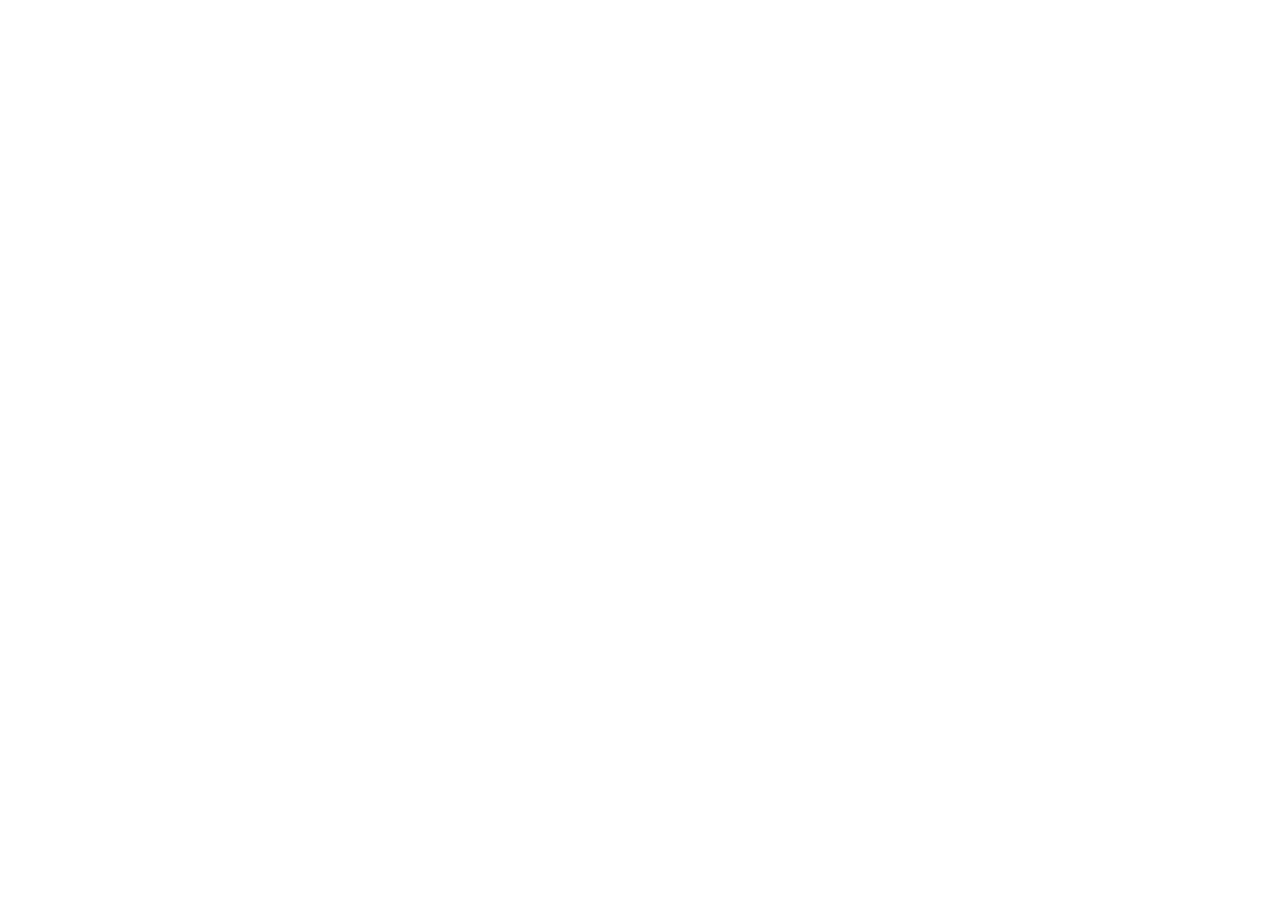
==== Audio.html @ 9462a947 "commit" ====
<!DOCTYPE html>
<html lang="en">
<head>
    <meta charset="UTF-8">
    <meta http-equiv="X-UA-Compatible" content="IE=edge">
    <meta name="viewport" content="width=device-width, initial-scale=1.0">
    <title>Audio CD</title>
    <link rel="stylesheet" href="style.css">
</head>
<body>
    <div style="left: 0; width: 100%; height: 380px; position: relative;"><iframe src="https://open.spotify.com/embed/album/1ON6zUsWnFa7nlo5YbDkoD?utm_source=oembed" style="top: 0; left: 0; width: 100%; height: 100%; position: absolute; border: 0;" allowfullscreen allow="encrypted-media;"></iframe></div>
</body>
</html>
---- style.css ----
*{
    margin:0;
    padding: 0;
}
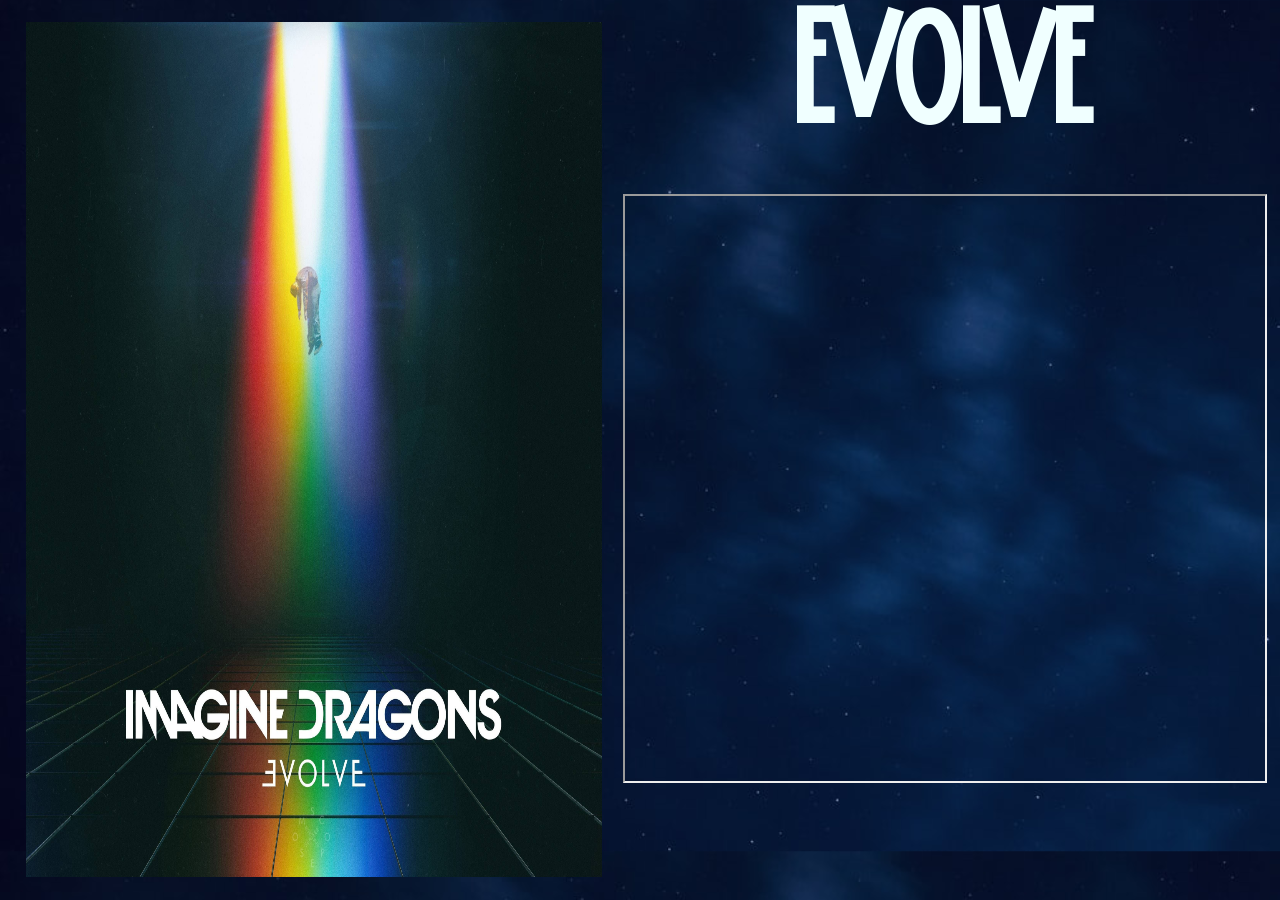
==== commit a1f79416: "commit" ====
--- a/Audio.html
+++ b/Audio.html
@@ -1,5 +1,14 @@
 <!DOCTYPE html>
 <html lang="en">
+<style>
+  @font-face {
+        font-family: LoveCoffee;
+        src: url("./LoveCoffee.ttf");
+    }
+    h1,h2 {
+        font-family: LoveCoffee;
+    }
+</style>
 <head>
     <meta charset="UTF-8">
     <meta http-equiv="X-UA-Compatible" content="IE=edge">
@@ -8,6 +17,8 @@
     <link rel="stylesheet" href="style.css">
 </head>
 <body>
-    <div style="left: 0; width: 100%; height: 380px; position: relative;"><iframe src="https://open.spotify.com/embed/album/1ON6zUsWnFa7nlo5YbDkoD?utm_source=oembed" style="top: 0; left: 0; width: 100%; height: 100%; position: absolute; border: 0;" allowfullscreen allow="encrypted-media;"></iframe></div>
+    <h1>EVOLVE</h1>
+    <img src="cover.jpg" alt="AlbumCover">
+    <iframe src="https://open.spotify.com/embed/album/33pt9HBdGlAbRGBHQgsZsU?utm_source=oembed"allowfullscreen allow="encrypted-media;"></iframe>
 </body>
 </html>
--- a/style.css
+++ b/style.css
@@ -1,4 +1,31 @@
-*{
+* {
     margin:0;
     padding: 0;
+}
+body {
+    background-image: url("back.jpg");
+    background-size: 100% auto;
+}
+h1 {
+    font-size: 1000%;
+    color: azure;
+    text-align: right;
+    margin-bottom: -10.5%;
+    margin-right: 15%;
+}
+img {
+    position:absolute;
+    width: 45%;
+    height: 95%;
+    margin-bottom: 5%;
+    margin-left: 2%;
+}
+
+iframe{
+    position: absolute;
+    right: 1%; 
+    width: 50%; 
+    height: 65%; 
+    margin-top: 13.45%;
+    
 }
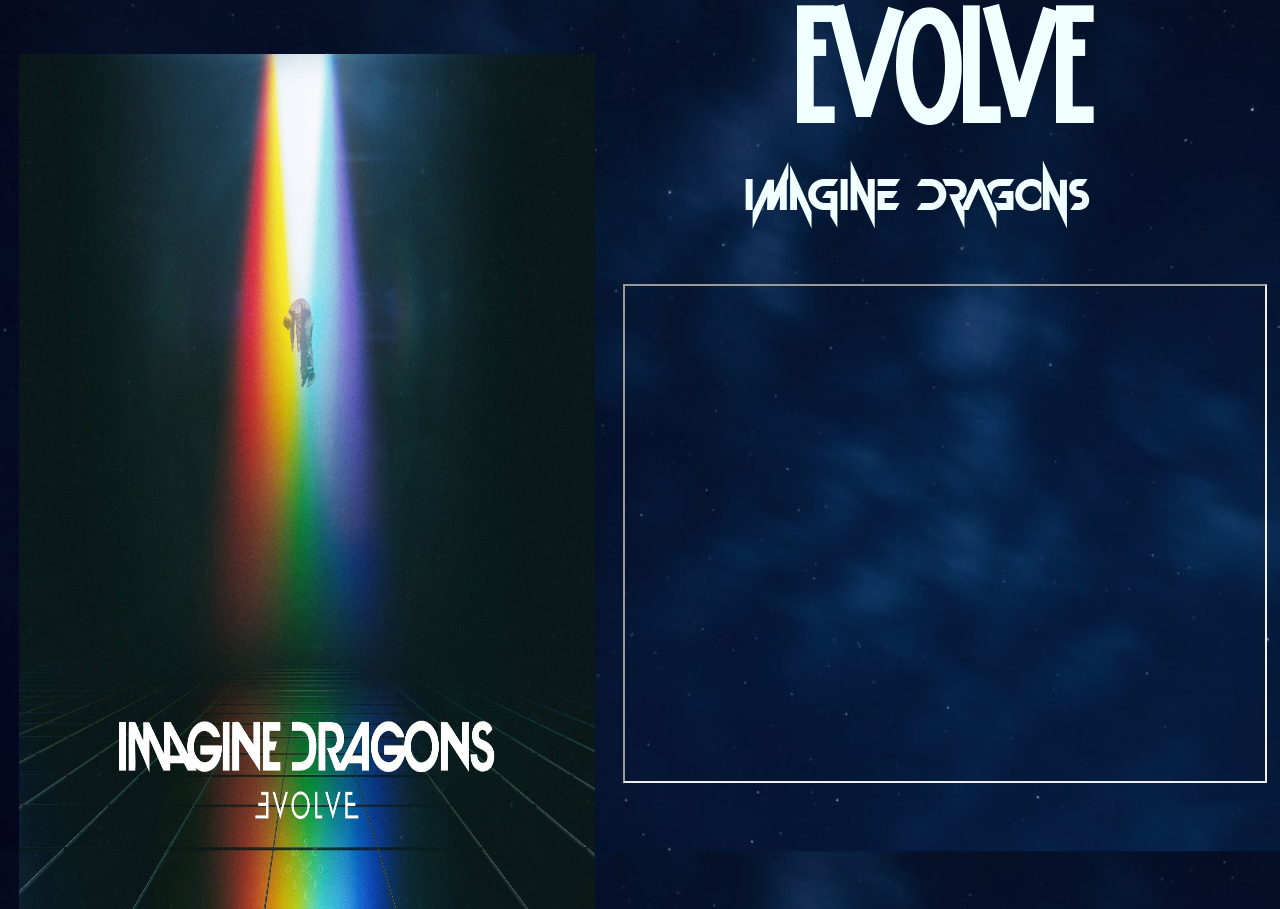
==== commit bd77ae33: "commit" ====
--- a/Audio.html
+++ b/Audio.html
@@ -5,8 +5,15 @@
         font-family: LoveCoffee;
         src: url("./LoveCoffee.ttf");
     }
-    h1,h2 {
+  @font-face {
+        font-family: NewtonHoward;
+        src:url("./Newton\ Howard\ Font.ttf")
+    }
+    h1 {
         font-family: LoveCoffee;
+    }
+    h2 {
+        font-family: NewtonHoward;
     }
 </style>
 <head>
@@ -18,6 +25,7 @@
 </head>
 <body>
     <h1>EVOLVE</h1>
+    <h2>IMAGINE DRAGONS</h2>
     <img src="cover.jpg" alt="AlbumCover">
     <iframe src="https://open.spotify.com/embed/album/33pt9HBdGlAbRGBHQgsZsU?utm_source=oembed"allowfullscreen allow="encrypted-media;"></iframe>
 </body>
--- a/style.css
+++ b/style.css
@@ -13,19 +13,26 @@
     margin-bottom: -10.5%;
     margin-right: 15%;
 }
+h2{
+    font-size: 300%;
+    text-align: right;
+    color: azure;
+    margin-right: 15%;
+    margin-top: 10%;
+}
 img {
     position:absolute;
     width: 45%;
     height: 95%;
-    margin-bottom: 5%;
-    margin-left: 2%;
+    margin-top: -13.5%;
+    margin-left: 1.5%;
 }
 
 iframe{
     position: absolute;
     right: 1%; 
     width: 50%; 
-    height: 65%; 
-    margin-top: 13.45%;
+    height: 55%; 
+    margin-top: 4.5%;
     
 }
